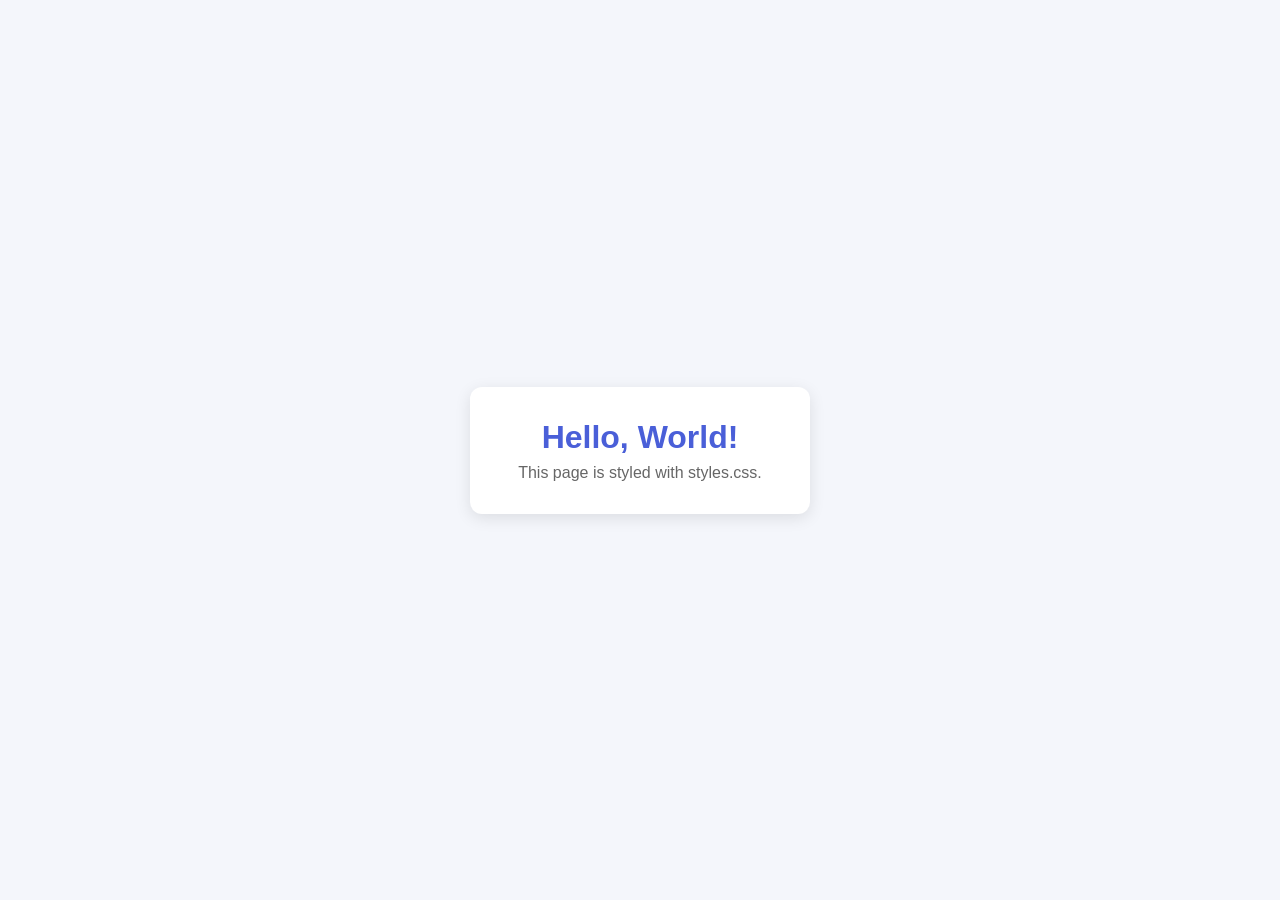
==== hello_world.html @ 6e88cca1 "Add hello world page with styles Co-Authored-By: Claude Sonnet 5.5 <noreply@anthropic.com>" ====
<!DOCTYPE html>
<html lang="en">
<head>
  <meta charset="UTF-8">
  <meta name="viewport" content="width=device-width, initial-scale=1.0">
  <title>Hello World</title>
  <link rel="stylesheet" href="styles.css">
</head>
<body>
  <main>
    <h1>Hello, World!</h1>
    <p>This page is styled with styles.css.</p>
  </main>
</body>
</html>
---- styles.css ----
body {
  margin: 0;
  min-height: 100vh;
  display: flex;
  align-items: center;
  justify-content: center;
  font-family: Verdana, Geneva, sans-serif;
  background: #f4f6fb;
  color: #222;
}

main {
  text-align: center;
  padding: 2rem 3rem;
  background: #fff;
  border-radius: 12px;
  box-shadow: 0 4px 16px rgba(0, 0, 0, 0.1);
}

h1 {
  margin: 0 0 0.5rem;
  color: #4a5fd8;
}

p {
  margin: 0;
  color: #666;
}
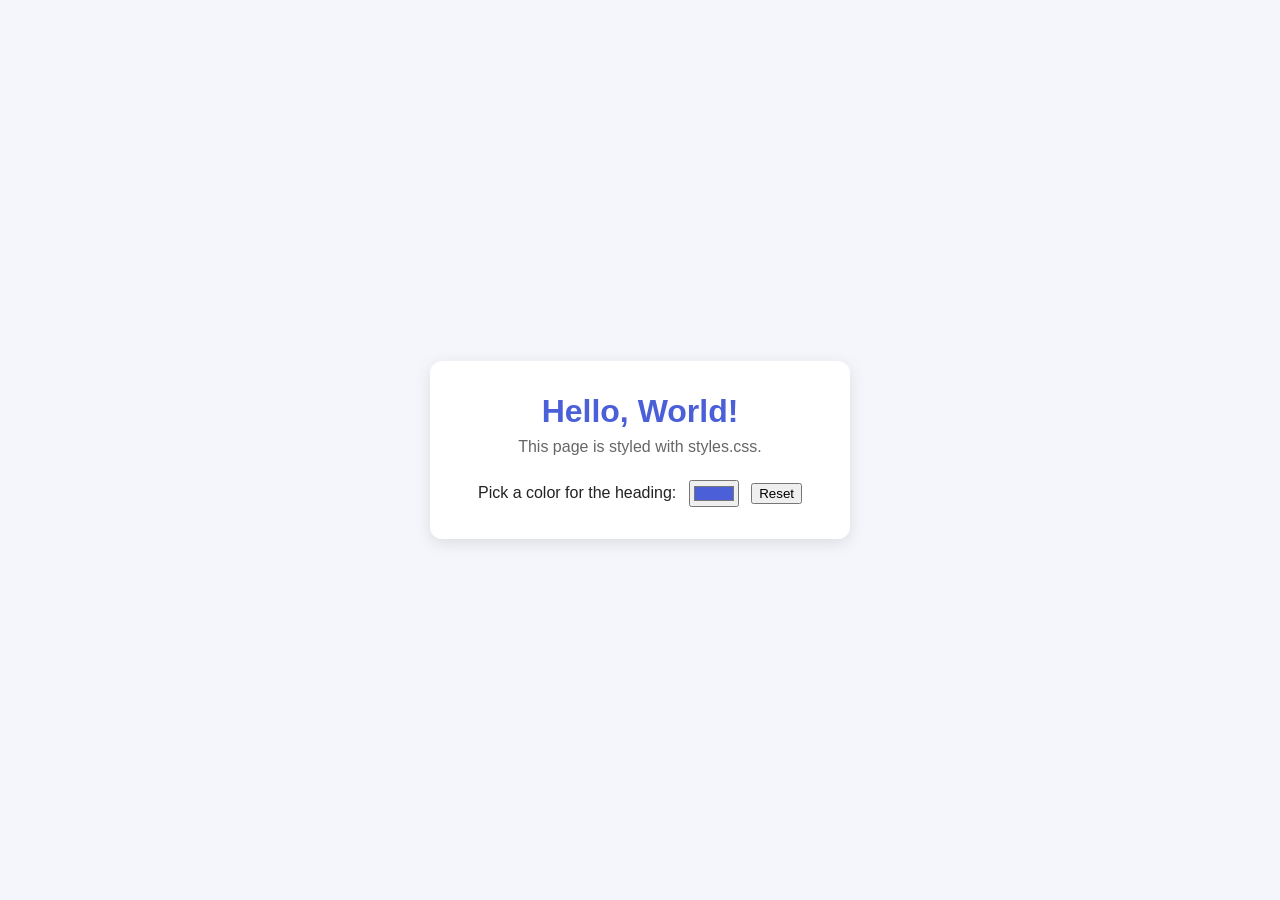
==== commit 5215cb2a: "Add color picker; improve accessibility and null safety Co-Authored-By: Claude Sonnet 5.5 <noreply@a" ====
--- a/hello_world.html
+++ b/hello_world.html
@@ -5,11 +5,20 @@
   <meta name="viewport" content="width=device-width, initial-scale=1.0">
   <title>Hello World</title>
   <link rel="stylesheet" href="styles.css">
+  <script src="javascript.js" defer></script>
 </head>
 <body>
   <main>
-    <h1>Hello, World!</h1>
+    <h1 id="heading"><button type="button" id="heading-toggle">Hello, World!</button></h1>
     <p>This page is styled with styles.css.</p>
+    <section class="color-picker">
+      <label for="color-input">Pick a color for the heading:</label>
+      <input type="color" id="color-input" value="#4a5fd8">
+      <button type="button" id="color-reset">Reset</button>
+      <p id="color-warning" role="status" hidden>
+        That color is hard to read on a white background.
+      </p>
+    </section>
   </main>
 </body>
 </html>
--- a/styles.css
+++ b/styles.css
@@ -19,10 +19,40 @@
 
 h1 {
   margin: 0 0 0.5rem;
-  color: #4a5fd8;
 }
 
 p {
   margin: 0;
   color: #666;
 }
+
+.color-picker {
+  margin-top: 1.5rem;
+}
+
+h1 button {
+  padding: 0;
+  border: 0;
+  background: none;
+  font: inherit;
+  color: inherit;
+  cursor: pointer;
+}
+
+h1 button:focus-visible {
+  outline: 3px solid currentColor;
+  outline-offset: 4px;
+  border-radius: 4px;
+}
+
+.color-picker input,
+.color-picker button {
+  margin-left: 0.5rem;
+  vertical-align: middle;
+  cursor: pointer;
+}
+
+#color-warning {
+  margin-top: 0.75rem;
+  color: #b00020;
+}
